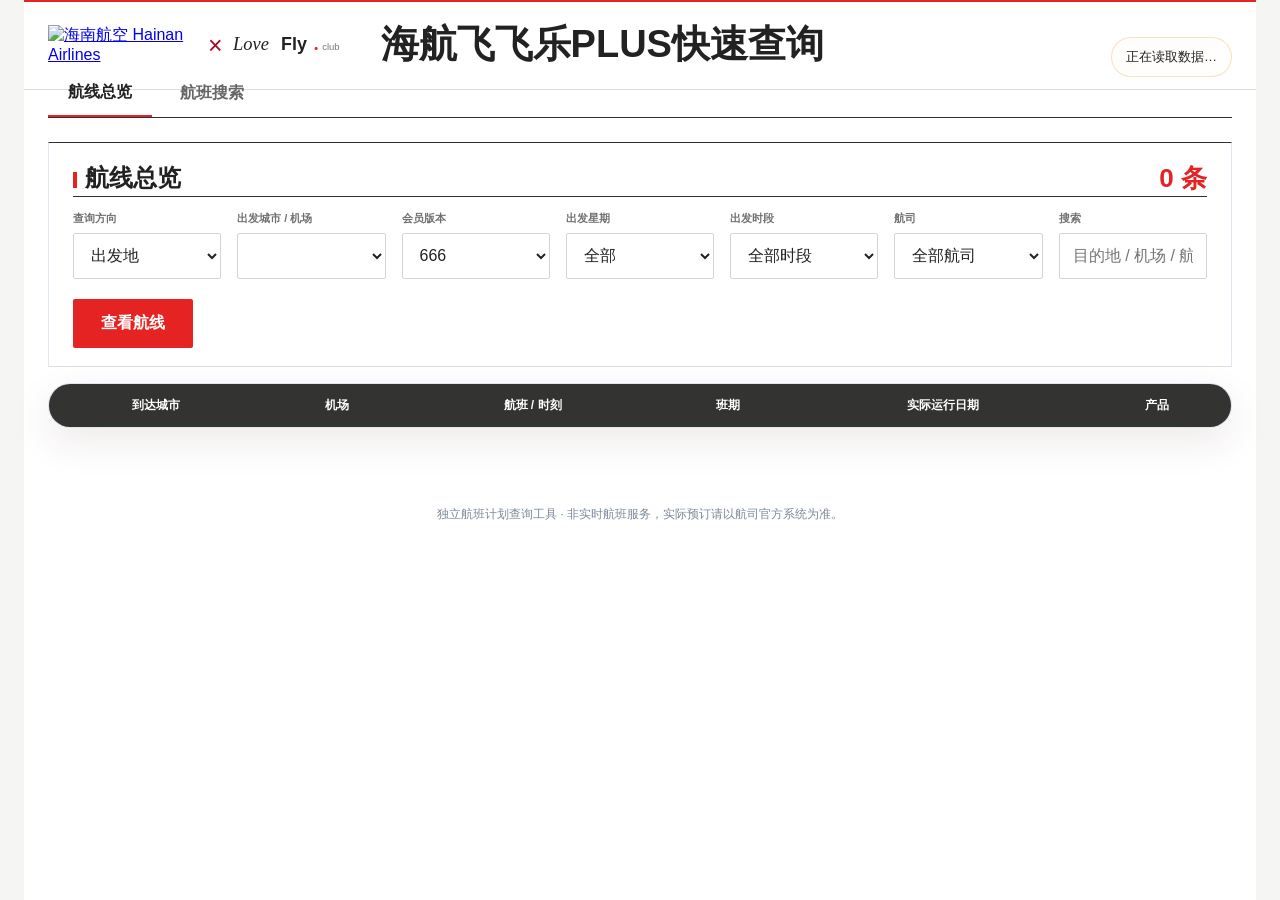
==== public/index.html @ 95ec846c "fix: crop Hainan logo whitespace" ====
<!DOCTYPE html>
<html lang="zh-CN">
<head>
  <meta charset="UTF-8" />
  <meta name="viewport" content="width=device-width, initial-scale=1.0" />
  <meta name="color-scheme" content="light" />
  <title>海航飞飞乐PLUS快速查询</title>
  <link rel="stylesheet" href="/static/style.css?v=20260831-brand-lockup-2" />
  <link rel="stylesheet" href="/lovefly-tools.css?v=20260830-shell-4" />
  <style>@media(max-width:720px){.carrier-heading{display:block}.brand-lockup{width:max-content}.carrier-heading>div+div{margin-top:8px}}</style>
</head>
<body>
  <div class="page-shell">
    <header class="hero">
      <div class="hero-inner">
        <div class="carrier-heading">
          <div class="brand-lockup" aria-label="海南航空 × LoveFly.club"><a href="https://www.hnair.com/" target="_blank" rel="noreferrer" aria-label="海南航空官网"><img class="brand-logo brand-logo--hainan" src="https://www.hnair.com/image_new/logo.png" alt="海南航空 Hainan Airlines" /></a><span class="brand-join" aria-hidden="true">×</span><a href="https://lovefly.club/" target="_blank" rel="noreferrer" aria-label="LoveFly.club 官网"><img class="brand-logo brand-logo--lovefly" src="/lovefly-wordmark.svg" alt="LoveFly.club" /></a></div>
          <div>
          <h1>海航飞飞乐PLUS快速查询</h1>
        </div>
        </div>
        <div class="data-badge" id="dataBadge">正在读取数据…</div>
      </div>
    </header>

    <main class="container">
      <nav class="main-tabs">
        <button class="tab active" data-tab="routesPanel">航线总览</button>
        <button class="tab" data-tab="searchPanel">航班搜索</button>
      </nav>

      <section id="searchPanel" class="panel">
        <div class="search-card">
          <div class="segmented" id="tripMode">
            <button class="active" data-mode="oneway">单程</button>
            <button data-mode="roundtrip">往返</button>
          </div>

          <div class="search-grid route-row">
            <label class="field">
              <span>出发城市 / 机场</span>
              <select id="originSelect"></select>
            </label>
            <button class="swap-btn" id="swapBtn" title="交换出发和到达">⇄</button>
            <label class="field">
              <span>到达城市 / 机场</span>
              <select id="destinationSelect"></select>
            </label>
          </div>

          <div class="search-grid options-row">
            <label class="field">
              <span>出发日期</span>
              <input id="departureDate" type="date" />
            </label>
            <label class="field return-field hidden" id="returnField">
              <span>返程日期</span>
              <input id="returnDate" type="date" />
            </label>
            <label class="field">
              <span>会员版本</span>
              <select id="membershipSelect">
                <option value="666" selected>666</option>
                <option value="all">666/2666</option>
              </select>
            </label>
            <label class="field">
              <span>最大中转次数</span>
              <select id="maxStopsSelect">
                <option value="0">仅直飞</option>
                <option value="1">最多 1 次中转</option>
                <option value="2">最多 2 次中转</option>
              </select>
            </label>
          </div>

          <details class="advanced">
            <summary>高级选项</summary>
            <div class="search-grid advanced-grid">
              <label class="field">
                <span>航司</span>
                <select id="airlineSelect"><option value="">全部航司</option></select>
              </label>
              <label class="field">
                <span>航班号</span>
                <input id="flightNoInput" type="text" placeholder="例如 HU7167" />
              </label>
              <label class="field">
                <span>排序</span>
                <select id="sortSelect">
                  <option value="departure">起飞时间</option>
                  <option value="arrival">到达时间</option>
                  <option value="duration">总行程时间</option>
                  <option value="stops">中转次数</option>
                </select>
              </label>
            </div>
          </details>

          <button class="primary-btn" id="searchBtn">搜索航班</button>
        </div>

        <div class="stats-grid" id="statsGrid"></div>

        <section class="results-section">
          <div class="section-heading">
            <div>
              <h2 id="resultTitle">搜索结果</h2>
              <p id="resultSubtitle">选择城市和日期后开始搜索</p>
            </div>
          </div>
          <div id="results" class="results-list empty-state">暂无搜索结果</div>
          <div id="returnResultsWrap" class="hidden">
            <div class="section-heading return-heading">
              <div>
                <h2 id="returnTitle">返程</h2>
                <p id="returnSubtitle"></p>
              </div>
            </div>
            <div id="returnResults" class="results-list"></div>
          </div>
        </section>
      </section>

      <section id="routesPanel" class="panel active">
        <div class="search-card route-overview-controls">
          <div class="overview-title">
            <div>
              <h2>航线总览</h2>
            </div>
            <div class="route-count" id="routeCount">0 条</div>
          </div>
          <div class="search-grid overview-filter-grid">
            <label class="field">
              <span>查询方向</span>
              <select id="overviewDirection">
                <option value="departure" selected>出发地</option>
                <option value="arrival">到达地</option>
                <option value="roundtrip">往返</option>
              </select>
            </label>
            <label class="field">
              <span id="overviewLocationLabel">出发城市 / 机场</span>
              <select id="overviewOriginSelect"></select>
            </label>
            <label class="field">
              <span>会员版本</span>
              <select id="overviewMembership">
                <option value="666" selected>666</option>
                <option value="2666">2666</option>
              </select>
            </label>
            <label class="field">
              <span>出发星期</span>
              <select id="overviewWeekday">
                <option value="">全部</option>
                <option value="1">周一</option>
                <option value="2">周二</option>
                <option value="3">周三</option>
                <option value="4">周四</option>
                <option value="5">周五</option>
                <option value="6">周六</option>
                <option value="7">周日</option>
              </select>
            </label>
            <label class="field">
              <span>出发时段</span>
              <select id="overviewDeparturePeriod">
                <option value="">全部时段</option>
                <option value="morning">早上出发</option>
                <option value="evening">晚上出发</option>
              </select>
            </label>
            <label class="field">
              <span>航司</span>
              <select id="overviewAirline"><option value="">全部航司</option></select>
            </label>
            <label class="field">
              <span>搜索</span>
              <input id="overviewQuery" placeholder="目的地 / 机场 / 航班号" />
            </label>
          </div>
          <button class="primary-btn secondary" id="overviewBtn">查看航线</button>
        </div>
        <div id="routesTableWrap" class="table-card">
          <table class="routes-table">
            <thead>
              <tr>
                <th id="routeCounterpartHeader">到达城市</th><th>机场</th><th>航班 / 时刻</th><th>班期</th><th>实际运行日期</th><th>产品</th>
              </tr>
            </thead>
            <tbody id="routesTableBody"></tbody>
          </table>
        </div>
      </section>
    </main>

    <footer>
      <p>独立航班计划查询工具 · 非实时航班服务，实际预订请以航司官方系统为准。</p>
    </footer>
  </div>

  <script src="/static/app.js"></script>
</body>
</html>
---- static/style.css ----
:root {
  --bg: #f4f7fb;
  --card: #ffffff;
  --ink: #10233f;
  --muted: #6b7a90;
  --primary: #0e6ac7;
  --primary-dark: #0857a6;
  --accent: #11a9a0;
  --line: #dfe7f0;
  --soft: #eef5fb;
  --warn: #fff7df;
  --shadow: 0 14px 38px rgba(40, 72, 110, .10);
}

* { box-sizing: border-box; }
body { margin:0; font-family:-apple-system,BlinkMacSystemFont,"Segoe UI","PingFang SC","Hiragino Sans GB","Microsoft YaHei",sans-serif; color:var(--ink); background:var(--bg); }
button, input, select { font: inherit; }
button { cursor:pointer; }
.hero { background:linear-gradient(135deg,#073d74,#0c72c8 58%,#12a79c); color:#fff; padding:44px 20px 72px; }
.hero-inner { max-width:1180px; margin:auto; display:flex; justify-content:space-between; gap:24px; align-items:flex-end; }
.eyebrow { font-size:12px; font-weight:800; letter-spacing:.18em; opacity:.75; }
.hero h1 { margin:9px 0 10px; font-size:38px; line-height:1.15; }
.hero p { margin:0; opacity:.86; font-size:15px; }
.data-badge { padding:10px 14px; border:1px solid rgba(255,255,255,.35); background:rgba(255,255,255,.12); border-radius:999px; white-space:nowrap; backdrop-filter:blur(10px); font-size:13px; }
.container { max-width:1180px; margin:-38px auto 50px; padding:0 20px; }
.main-tabs { display:flex; gap:8px; margin-bottom:14px; }
.tab { border:0; background:#e8eef6; color:#53647b; padding:12px 20px; border-radius:13px; font-weight:700; }
.tab.active { background:#fff; color:var(--primary); box-shadow:var(--shadow); }
.panel { display:none; }
.panel.active { display:block; }
.search-card,.table-card { background:var(--card); border:1px solid rgba(214,226,239,.8); box-shadow:var(--shadow); border-radius:22px; padding:24px; }
.segmented { display:inline-flex; background:#edf3f9; padding:4px; border-radius:12px; margin-bottom:20px; }
.segmented button { border:0; background:transparent; color:#63748a; padding:9px 22px; border-radius:9px; font-weight:700; }
.segmented button.active { color:var(--primary); background:#fff; box-shadow:0 2px 10px rgba(34,73,113,.10); }
.search-grid { display:grid; gap:16px; }
.route-row { grid-template-columns:minmax(0,1fr) 44px minmax(0,1fr); align-items:end; }
.options-row { grid-template-columns:repeat(4,minmax(0,1fr)); margin-top:16px; }
.advanced-grid { grid-template-columns:repeat(4,minmax(0,1fr)); margin-top:14px; }
.overview-filter-grid { grid-template-columns:repeat(6,minmax(0,1fr)); margin-top:14px; }
.aggregate-tag { margin-left:6px; vertical-align:middle; }
.field { display:flex; flex-direction:column; gap:7px; }
.field span { font-size:13px; color:#5e7086; font-weight:700; }
.field input,.field select { width:100%; height:46px; border:1px solid var(--line); border-radius:12px; padding:0 13px; background:#fff; color:var(--ink); outline:none; }
.field input:focus,.field select:focus { border-color:#64a7e5; box-shadow:0 0 0 3px rgba(14,106,199,.09); }


.select-hidden { display:none !important; }

.airport-picker { position:relative; width:100%; }

.airport-input {
  width:100%; height:46px; border:1px solid var(--line); border-radius:12px;
  padding:0 40px 0 13px; background:#fff; color:var(--ink); outline:none; cursor:text;
}
.airport-input:focus {
  border-color:#64a7e5; box-shadow:0 0 0 3px rgba(14,106,199,.09);
}
.airport-picker::after {
  content:"⌄"; position:absolute; right:13px; top:12px; color:#7a8ba0;
  pointer-events:none; font-size:15px; transition:transform .18s ease;
}
.airport-picker.open::after { transform:rotate(180deg); }

.airport-dropdown {
  position:absolute; left:0; top:52px; z-index:120;
  width:min(620px, calc(100vw - 32px)); background:#fff;
  border:1px solid #dbe4ed; border-radius:14px;
  box-shadow:0 18px 48px rgba(28,52,82,.20); overflow:hidden;
  contain:layout paint;
}
.airport-picker.align-right .airport-dropdown { left:auto; right:0; }

.airport-modal-head {
  display:none; align-items:center; justify-content:space-between;
  height:54px; padding:0 16px; border-bottom:1px solid #edf1f5; font-size:18px;
}
.airport-close {
  width:30px; height:30px; border:0; border-radius:50%;
  background:#f1f3f5; color:#8793a1; font-size:22px; line-height:1;
}

.airport-search-wrap { position:relative; margin:14px 16px 10px; }
.airport-search {
  width:100%; height:42px; padding:0 38px;
  border:1px solid #dce5ee; border-radius:9px;
  background:#f8fafc; outline:none; color:var(--ink);
}
.airport-search:focus {
  background:#fff; border-color:#4f9be3; box-shadow:0 0 0 3px rgba(14,106,199,.08);
}
.airport-search-icon {
  position:absolute; left:13px; top:10px; color:#8b98a7; font-size:18px; pointer-events:none;
}
.airport-search-clear {
  position:absolute; right:9px; top:8px; width:26px; height:26px;
  border:0; border-radius:50%; background:#e9edf1; color:#7c8897;
}

.airport-tabs {
  display:flex; padding:0 10px; border-bottom:1px solid #e9eef4;
  overflow-x:auto; scrollbar-width:none;
}
.airport-tabs::-webkit-scrollbar { display:none; }
.airport-tab {
  position:relative; flex:1 0 auto; min-width:82px; height:44px;
  padding:0 10px; border:0; background:#fff; color:#677488;
  font-size:13px; font-weight:650; white-space:nowrap;
}
.airport-tab:hover { color:var(--primary); background:#fbfdff; }
.airport-tab.active { color:var(--primary); font-weight:800; }
.airport-tab.active::after {
  content:""; position:absolute; left:12px; right:12px; bottom:-1px;
  height:2px; background:var(--primary); border-radius:2px 2px 0 0;
}

.airport-content { max-height:340px; overflow:auto; padding:16px 18px 18px; contain:layout paint; }
.airport-result-title {
  margin:0 0 8px; color:#6b7788; font-size:12px; font-weight:700;
}
.airport-result-title:empty { display:none; }

.airport-grid {
  display:grid; grid-template-columns:repeat(5,minmax(0,1fr));
  gap:4px 8px; align-items:start;
}
.airport-grid.grouped { grid-template-columns:repeat(5,minmax(0,1fr)); }
.airport-letter-row {
  grid-column:1 / -1; color:#687482; font-size:13px; font-weight:800;
  border-top:1px solid #f0f3f6; padding:12px 4px 5px; margin-top:5px;
}
.airport-letter-row:first-child { border-top:0; padding-top:2px; margin-top:0; }

.airport-city {
  min-width:0; min-height:42px; border:0; border-radius:7px;
  padding:8px 7px; background:#fff; color:#26384d; text-align:center;
  display:flex; align-items:center; justify-content:center; gap:4px; line-height:1.2;
}
.airport-city:hover,.airport-city:focus {
  background:#edf6ff; color:var(--primary); outline:none;
}
.airport-city-name {
  overflow:hidden; text-overflow:ellipsis; white-space:nowrap; font-weight:600;
}
.airport-city-code {
  flex:0 0 auto; color:#8c98a6; font-size:11px; font-weight:700;
}
.airport-city:hover .airport-city-code,.airport-city:focus .airport-city-code { color:#4b8dcc; }
.airport-empty {
  grid-column:1 / -1; padding:54px 12px; text-align:center; color:#8b98a8;
}

.swap-btn { width:44px; height:44px; border-radius:50%; border:1px solid var(--line); background:#fff; color:var(--primary); font-size:20px; }
.advanced { margin-top:16px; border-top:1px dashed var(--line); padding-top:13px; }
.advanced summary { color:var(--primary); font-weight:700; cursor:pointer; }
.primary-btn { margin-top:20px; width:100%; border:0; border-radius:13px; padding:14px 18px; color:#fff; background:linear-gradient(90deg,var(--primary),#168ed2); font-weight:800; box-shadow:0 8px 18px rgba(14,106,199,.20); }
.primary-btn:hover { background:linear-gradient(90deg,var(--primary-dark),#087dbc); }
.primary-btn.secondary { width:auto; padding-left:28px; padding-right:28px; }
.rule-tip { margin-top:12px; background:var(--warn); color:#795f17; padding:10px 12px; border-radius:10px; font-size:12px; line-height:1.7; }
.stats-grid { display:grid; grid-template-columns:repeat(3,1fr); gap:14px; margin:16px 0; }
.stat { background:#fff; border:1px solid var(--line); border-radius:16px; padding:17px; }
.stat strong { display:block; font-size:23px; color:var(--primary); margin-top:5px; }
.stat span { color:var(--muted); font-size:12px; }
.results-section { margin-top:22px; }
.section-heading { display:flex; justify-content:space-between; align-items:end; padding:0 4px 10px; }
.section-heading h2 { margin:0; font-size:20px; }
.section-heading p { margin:6px 0 0; color:var(--muted); font-size:13px; }
.return-heading { margin-top:26px; }
.results-list { display:grid; gap:14px; }
.empty-state { min-height:120px; border:1px dashed #cbd8e5; border-radius:16px; color:#8190a4; display:flex; justify-content:center; align-items:center; background:rgba(255,255,255,.65); }
.flight-card { background:#fff; border:1px solid var(--line); border-radius:18px; padding:19px; box-shadow:0 8px 24px rgba(41,70,104,.06); }
.flight-card-head { display:flex; justify-content:space-between; gap:12px; align-items:center; padding-bottom:13px; border-bottom:1px solid #edf1f5; }
.tags { display:flex; flex-wrap:wrap; gap:7px; }
.tag { background:var(--soft); color:#38658f; border-radius:999px; padding:5px 9px; font-size:11px; font-weight:700; }
.tag.product { background:#e8f8f4; color:#08776f; }
.tag.stop { background:#fff2e7; color:#9a5618; }
.flight-summary { font-size:12px; color:var(--muted); }
.segment { display:grid; grid-template-columns:115px 1fr 115px; gap:16px; align-items:center; padding:17px 0; }
.time-block strong { display:block; font-size:26px; letter-spacing:-.03em; }
.time-block span { display:block; font-size:12px; color:var(--muted); margin-top:3px; }
.time-block.right { text-align:right; }
.timeline { position:relative; display:flex; align-items:center; gap:9px; color:#7a8ba0; font-size:12px; }
.timeline::before,.timeline::after { content:""; height:1px; background:#cfd9e4; flex:1; }
.timeline .plane { font-size:17px; color:var(--primary); }
.segment-meta { grid-column:1/-1; display:flex; gap:12px; flex-wrap:wrap; color:#66788e; font-size:11px; margin-top:-8px; }
.connection { text-align:center; margin:-3px 0; color:#8a6617; background:#fff8e5; border-radius:9px; padding:7px 10px; font-size:11px; }
.hidden { display:none !important; }
.overview-title { display:flex; justify-content:space-between; gap:16px; align-items:center; }
.overview-title h2 { margin:0; }
.overview-title p { margin:6px 0 0; color:var(--muted); font-size:13px; }
.route-count { font-size:26px; font-weight:800; color:var(--primary); }
.table-card { margin-top:16px; padding:0; overflow:auto; }
.routes-table { width:100%; border-collapse:collapse; min-width:860px; }
.routes-table th { background:#eef5fb; color:#45627f; font-size:12px; text-align:left; padding:13px 14px; position:sticky; top:0; }
.routes-table td { border-top:1px solid #edf1f5; padding:13px 14px; font-size:13px; vertical-align:top; }
.routes-table tr:hover td { background:#fafcff; }
.routes-table .dest strong { display:block; }
.routes-table .sub { color:var(--muted); font-size:11px; margin-top:3px; }
.routes-table .mono { font-variant-numeric:tabular-nums; }
footer { text-align:center; color:#7b8999; font-size:12px; padding:16px 20px 34px; }

@media (max-width: 820px) {
  .hero { padding:32px 16px 58px; }
  .hero-inner { display:block; }
  .hero h1 { font-size:30px; }
  .data-badge { display:inline-block; margin-top:18px; }
  .container { padding:0 12px; margin-top:-28px; }
  .search-card { padding:18px; border-radius:18px; }
  .route-row { grid-template-columns:1fr 38px 1fr; gap:8px; }
  .swap-btn { width:38px; height:38px; }
  .options-row,.advanced-grid,.overview-filter-grid { grid-template-columns:1fr 1fr; }
  .stats-grid { grid-template-columns:1fr; }
  .segment { grid-template-columns:90px 1fr 90px; gap:8px; }
  .time-block strong { font-size:21px; }
  .flight-card-head { align-items:flex-start; flex-direction:column; }
}

@media (max-width: 520px) {
  .options-row,.advanced-grid,.overview-filter-grid { grid-template-columns:1fr; }
  .route-row { grid-template-columns:1fr; }
  .swap-btn { justify-self:center; transform:rotate(90deg); }
  .segment { grid-template-columns:78px 1fr 78px; }
  .timeline { font-size:10px; }
}




/* 海航式城市选择器：桌面弹层，移动端底部大面板 */
@media (max-width: 720px) {
  .airport-dropdown {
    position:fixed; left:10px !important; right:10px !important; top:auto; bottom:10px;
    width:auto; max-height:88vh; border-radius:18px;
    box-shadow:0 22px 70px rgba(18,37,58,.28);
  }
  .airport-modal-head { display:flex; }
  .airport-search-wrap { margin:12px 14px 8px; }
  .airport-tabs { padding:0 4px; }
  .airport-tab { min-width:74px; height:42px; padding:0 8px; font-size:12px; }
  .airport-content { max-height:58vh; padding:14px 12px 18px; }
  .airport-grid,.airport-grid.grouped {
    grid-template-columns:repeat(3,minmax(0,1fr)); gap:5px;
  }
  .airport-city { min-height:44px; padding:8px 5px; }
}
@media (max-width: 390px) {
  .airport-tab { min-width:68px; font-size:11px; }
  .airport-city { font-size:13px; }
  .airport-city-code { font-size:10px; }
}


/* 航线总览：实际运行日期 */
.schedule-warning {
  color:#a16712 !important;
  font-weight:650;
}
.date-detail-btn {
  margin-top:7px;
  padding:5px 10px;
  border:1px solid #bcd9f3;
  border-radius:7px;
  background:#f1f8ff;
  color:var(--primary);
  font-size:11px;
  font-weight:750;
}
.date-detail-btn:hover { background:#e2f1ff; }

.route-date-row td {
  padding:0 !important;
  background:#f8fbfe !important;
}
.route-date-panel {
  padding:18px 20px 22px;
  border-top:1px solid #dce7f1;
}
.route-date-summary {
  display:flex;
  align-items:center;
  flex-wrap:wrap;
  gap:14px 22px;
  margin-bottom:16px;
  font-size:12px;
  color:#5e6f82;
}
.route-date-summary > div {
  display:flex;
  align-items:center;
  gap:7px;
}
.route-date-summary .calendar-note {
  flex:1 1 360px;
  font-size:11px;
  line-height:1.6;
  color:#7a8999;
}
.legend-dot {
  width:10px; height:10px; border-radius:3px; display:inline-block;
}
.legend-dot.operating { background:#15966f; }
.legend-dot.b-candidate { background:#15966f; }
.legend-dot.running-only { background:#e9a23b; }
.legend-dot.inactive { background:#e4e9ee; border:1px solid #ced6de; }

.route-calendars {
  display:grid;
  grid-template-columns:repeat(2,minmax(260px,1fr));
  gap:16px;
}
.route-calendar-month {
  padding:14px;
  background:#fff;
  border:1px solid #e0e8f0;
  border-radius:13px;
}
.calendar-month-title {
  margin-bottom:10px;
  color:#213a55;
  font-weight:800;
  font-size:14px;
}
.calendar-weekdays,
.calendar-days {
  display:grid;
  grid-template-columns:repeat(7,1fr);
  gap:5px;
}
.calendar-weekdays {
  margin-bottom:5px;
  color:#8a97a5;
  font-size:10px;
  text-align:center;
  font-weight:700;
}
.calendar-day {
  aspect-ratio:1 / 1;
  min-height:30px;
  display:flex;
  align-items:center;
  justify-content:center;
  border-radius:8px;
  font-size:11px;
  font-variant-numeric:tabular-nums;
}
.calendar-day.operating,
.calendar-day.b-candidate {
  background:#daf4e9;
  color:#087452;
  border:1px solid #a9dfca;
  font-weight:800;
}
.calendar-day.running-only {
  background:#fff1dc;
  color:#a45b00;
  border:1px solid #f0c783;
  font-weight:800;
}
.calendar-day.inactive {
  background:#f0f2f4;
  color:#a1aab4;
  border:1px solid #e1e5e9;
}
.calendar-day.outside,
.calendar-day.blank {
  background:transparent;
  color:#d2d7dd;
  border:0;
}
.inactive-date-list {
  margin-top:14px;
  border-top:1px dashed #d8e1ea;
  padding-top:12px;
}
.inactive-date-list summary {
  cursor:pointer;
  color:#58718b;
  font-size:12px;
  font-weight:700;
}
.date-list-content {
  margin-top:10px;
  display:grid;
  gap:7px;
  color:#65768a;
  font-size:12px;
}
.date-list-line {
  display:flex;
  gap:12px;
  line-height:1.7;
}
.date-list-line strong {
  min-width:32px;
  color:#344d67;
}

@media (max-width: 760px) {
  .route-calendars { grid-template-columns:1fr; }
  .route-date-panel { padding:14px 12px 18px; }
}

.legend-dot.outside-window {
  background:#fff;
  border:1px dashed #d4dce4;
}
.calendar-day.outside-window {
  background:#fbfcfd;
  color:#c8cfd7;
  border:1px dashed #e3e8ed;
}

/* 航线总览的目的地与记录数保持在同一行。 */
.dest-title-line {
  display:flex;
  align-items:center;
  gap:8px;
  min-height:24px;
  white-space:nowrap;
}
.routes-table .dest .dest-title-line strong { display:inline; }
.route-flight-count {
  display:inline-flex;
  align-items:center;
  justify-content:center;
  min-width:44px;
  height:22px;
  padding:0 8px;
  border-radius:999px;
  background:#eef5fb;
  color:#38658f;
  font-size:11px;
  font-weight:800;
  line-height:1;
}

.simple-route-legend {
  gap:18px;
  margin-bottom:14px;
  font-size:13px;
}
.legend-dot.route-on { background:#15966f; }
.legend-dot.route-off { background:#e4e9ee; border:1px solid #ced6de; }
.calendar-day.route-on {
  background:#daf4e9;
  color:#087452;
  border:1px solid #a9dfca;
  font-weight:800;
}
.calendar-day.route-off {
  background:#f0f2f4;
  color:#9ca6b1;
  border:1px solid #e1e5e9;
}

/* mobile compact overview v1 */
@media (max-width: 520px) {
  .hero {
    padding: 22px 14px 44px;
  }
  .hero h1 {
    margin: 7px 0 6px;
    font-size: 27px;
    line-height: 1.12;
  }
  .eyebrow {
    font-size: 10px;
    letter-spacing: .16em;
  }
  .data-badge {
    margin-top: 11px;
    padding: 7px 11px;
    font-size: 11px;
  }
  .container {
    padding: 0 10px;
    margin-top: -27px;
  }
  .main-tabs {
    gap: 6px;
    margin-bottom: 10px;
  }
  .tab {
    padding: 10px 16px;
    border-radius: 11px;
    font-size: 14px;
  }

  .route-overview-controls {
    padding: 14px 14px 15px;
    border-radius: 16px;
  }
  .overview-title {
    gap: 10px;
  }
  .overview-title h2 {
    font-size: 21px;
  }
  .route-count {
    font-size: 23px;
    white-space: nowrap;
  }

  .overview-filter-grid {
    grid-template-columns: repeat(2, minmax(0, 1fr));
    gap: 9px 8px;
    margin-top: 10px;
  }
  .overview-filter-grid .field {
    min-width: 0;
    gap: 4px;
  }
  .overview-filter-grid .field > span {
    font-size: 11px;
    line-height: 1.2;
  }
  .overview-filter-grid .field input,
  .overview-filter-grid .field select,
  .route-overview-controls .airport-input {
    height: 40px;
    min-width: 0;
    padding-left: 10px;
    padding-right: 10px;
    border-radius: 10px;
    font-size: 14px;
  }
  .route-overview-controls .airport-input {
    padding-right: 30px;
  }
  .route-overview-controls .airport-picker::after {
    right: 10px;
    top: 9px;
  }
  .route-overview-controls .primary-btn.secondary {
    margin-top: 12px;
    min-height: 40px;
    padding: 10px 18px;
    border-radius: 11px;
    font-size: 14px;
  }

  .table-card {
    margin-top: 12px;
  }
}

/* HNA burgundy & gold visual refresh + compact mobile forms v2 */
:root {
  --bg: #f5f1ed;
  --card: #fffdfb;
  --ink: #2d1d22;
  --muted: #796b6f;
  --primary: #a20b2a;
  --primary-dark: #7f081f;
  --accent: #c69a4b;
  --line: #eaded9;
  --soft: #f7ece9;
  --shadow: 0 14px 38px rgba(87, 35, 40, .10);
}
body { background:linear-gradient(180deg,#f3eee9 0,#f7f4f1 55%,#f3eee9 100%); }
.hero {
  background:linear-gradient(135deg,#570816 0%,#8d1026 64%,#b0792f 100%);
  box-shadow:inset 0 -1px 0 rgba(255,220,157,.24);
}
.eyebrow { color:#f4d6a1; opacity:.95; }
.data-badge {
  border-color:rgba(239,204,142,.55);
  background:rgba(255,245,225,.10);
}
.tab.active { color:var(--primary); }
.primary-btn {
  background:linear-gradient(90deg,#941027,#bd1836);
  box-shadow:0 8px 18px rgba(151,16,42,.20);
}
.primary-btn:hover { background:linear-gradient(90deg,#79091f,#a90f2d); }
.field input:focus,.field select:focus,.airport-input:focus,.airport-search:focus {
  border-color:#ba6f7e;
  box-shadow:0 0 0 3px rgba(162,11,42,.08);
}
.tag.product { background:#f7ece1; color:#8b5b16; }

@media (max-width: 520px) {
  .hero { padding:20px 14px 42px; }
  .hero h1 { margin:6px 0 5px; font-size:25px; line-height:1.12; letter-spacing:-.02em; }
  .eyebrow { font-size:9px; letter-spacing:.16em; }
  .data-badge { margin-top:10px; padding:6px 10px; font-size:10px; }
  .container { padding:0 9px; margin-top:-26px; }
  .main-tabs { gap:5px; margin-bottom:9px; }
  .tab { padding:9px 14px; border-radius:10px; font-size:13px; }

  /* 航班搜索也使用紧凑布局，避免只优化航线总览。 */
  #searchPanel .search-card {
    padding:13px;
    border-radius:16px;
  }
  #searchPanel .segmented {
    margin-bottom:11px;
    padding:3px;
    border-radius:10px;
  }
  #searchPanel .segmented button {
    padding:7px 17px;
    border-radius:8px;
    font-size:13px;
  }
  #searchPanel .search-grid { gap:8px; }
  #searchPanel .route-row {
    position:relative;
    grid-template-columns:repeat(2,minmax(0,1fr));
    gap:8px;
    align-items:end;
  }
  #searchPanel .route-row > .field:first-child { grid-column:1; }
  #searchPanel .route-row > .field:last-child { grid-column:2; }
  #searchPanel .route-row .swap-btn {
    position:absolute;
    left:50%;
    top:31px;
    transform:translateX(-50%);
    width:30px;
    height:30px;
    z-index:4;
    background:#fffaf4;
    border-color:#dfc5b3;
    color:var(--primary);
    font-size:15px;
    box-shadow:0 3px 10px rgba(83,30,35,.08);
  }
  #searchPanel .field { min-width:0; gap:4px; }
  #searchPanel .field > span { font-size:11px; line-height:1.2; }
  #searchPanel .field input,
  #searchPanel .field select,
  #searchPanel .airport-input {
    height:40px;
    min-width:0;
    padding-left:9px;
    padding-right:9px;
    border-radius:10px;
    font-size:13px;
  }
  #searchPanel .airport-input { padding-right:28px; text-overflow:ellipsis; }
  #searchPanel .airport-picker::after { right:9px; top:9px; }
  #searchPanel .options-row,
  #searchPanel .advanced-grid {
    grid-template-columns:repeat(2,minmax(0,1fr)) !important;
    gap:8px;
    margin-top:9px;
  }
  #searchPanel .advanced {
    margin-top:10px;
    padding-top:9px;
  }
  #searchPanel .advanced summary { font-size:12px; }
  #searchPanel .primary-btn {
    margin-top:11px;
    min-height:41px;
    padding:10px 14px;
    border-radius:11px;
    font-size:14px;
  }
  #searchPanel .stats-grid {
    grid-template-columns:repeat(3,minmax(0,1fr));
    gap:6px;
    margin:9px 0;
  }
  #searchPanel .stat { padding:9px 7px; border-radius:11px; text-align:center; }
  #searchPanel .stat strong { margin-top:2px; font-size:17px; }
  #searchPanel .stat span { font-size:9px; }
  #searchPanel .results-section { margin-top:11px; }

  /* 航线总览继续保持两列紧凑筛选。 */
  .route-overview-controls { padding:13px; border-radius:16px; }
  .overview-title h2 { font-size:20px; }
  .route-count { font-size:22px; }
  .overview-filter-grid {
    grid-template-columns:repeat(2,minmax(0,1fr)) !important;
    gap:8px;
    margin-top:9px;
  }
  .overview-filter-grid .field { min-width:0; gap:4px; }
  .overview-filter-grid .field > span { font-size:11px; line-height:1.2; }
  .overview-filter-grid .field input,
  .overview-filter-grid .field select,
  .route-overview-controls .airport-input {
    height:40px;
    min-width:0;
    padding-left:9px;
    padding-right:9px;
    border-radius:10px;
    font-size:13px;
  }
  .route-overview-controls .airport-input { padding-right:28px; }
  .route-overview-controls .airport-picker::after { right:9px; top:9px; }
  .route-overview-controls .primary-btn.secondary {
    margin-top:11px;
    min-height:40px;
    padding:9px 17px;
    border-radius:10px;
    font-size:13px;
  }
  .table-card { margin-top:10px; }
}

/* route overview table centered presentation */
.routes-table th,
.routes-table td {
  text-align: center;
}
.routes-table .dest .dest-title-line {
  justify-content: center;
}
.routes-table .dest .sub,
.routes-table .sub {
  text-align: center;
}
.routes-table td .date-detail-btn {
  display: block;
  margin-left: auto;
  margin-right: auto;
}
.routes-table td .tag {
  display: inline-flex;
  align-items: center;
  justify-content: center;
}

/* route rows: vertically centered + compact date disclosure */
.routes-table .route-main-row > td {
  vertical-align: middle;
}
.routes-table .route-main-row .dest,
.routes-table .route-main-row .dest-title-line {
  align-items: center;
}
.date-toggle-btn {
  display: block;
  width: 22px;
  height: 18px;
  margin: 4px auto 0;
  padding: 0;
  border: 0;
  border-radius: 4px;
  background: transparent;
  color: var(--primary);
  font-size: 11px;
  font-weight: 800;
  line-height: 18px;
  text-align: center;
  cursor: pointer;
}
.date-toggle-btn:hover,
.date-toggle-btn:focus-visible {
  background: rgba(162, 11, 42, .08);
  outline: none;
}

/* inline route date triangle */
.route-days-line {
  display:flex;
  align-items:center;
  justify-content:center;
  gap:4px;
  line-height:1.2;
}
.route-days-line .date-toggle-btn {
  width:18px;
  height:18px;
  margin:0;
  padding:0;
  display:inline-flex;
  align-items:center;
  justify-content:center;
  border:0;
  background:transparent;
  color:var(--primary);
  font-size:10px;
  line-height:1;
  vertical-align:middle;
}
.route-days-line .date-toggle-btn:hover {
  background:var(--soft);
  border-radius:4px;
}

/* compact mobile route calendar sheet v1 */
.mobile-route-calendar-overlay {
  position:fixed;
  inset:0;
  z-index:1000;
  display:flex;
  align-items:flex-end;
  justify-content:center;
  background:rgba(31,22,26,.36);
  opacity:0;
  transition:opacity .18s ease;
  overscroll-behavior:contain;
}
.mobile-route-calendar-overlay[hidden] { display:none !important; }
.mobile-route-calendar-overlay.open { opacity:1; }
.mobile-route-calendar-sheet {
  width:100%;
  max-width:640px;
  max-height:min(78vh,680px);
  display:flex;
  flex-direction:column;
  overflow:hidden;
  background:#fffdfb;
  border-radius:18px 18px 0 0;
  box-shadow:0 -14px 42px rgba(62,21,29,.18);
  transform:translateY(100%);
  transition:transform .18s ease;
}
.mobile-route-calendar-overlay.open .mobile-route-calendar-sheet { transform:translateY(0); }
.mobile-route-calendar-head {
  flex:0 0 auto;
  min-height:54px;
  display:flex;
  align-items:center;
  justify-content:space-between;
  gap:12px;
  padding:10px 14px 9px 16px;
  border-bottom:1px solid #eee4df;
  background:#fffdfb;
}
.mobile-route-calendar-head > div {
  min-width:0;
  display:flex;
  align-items:baseline;
  gap:8px;
  overflow:hidden;
}
.mobile-route-calendar-head strong {
  flex:0 0 auto;
  font-size:15px;
  color:var(--ink);
}
.mobile-route-calendar-subtitle {
  min-width:0;
  overflow:hidden;
  text-overflow:ellipsis;
  white-space:nowrap;
  font-size:11px;
  color:var(--muted);
}
.mobile-route-calendar-close {
  flex:0 0 auto;
  width:32px;
  height:32px;
  padding:0;
  border:0;
  border-radius:50%;
  background:#f4ece8;
  color:#725c61;
  font-size:22px;
  line-height:1;
}
.mobile-route-calendar-scroll {
  flex:1 1 auto;
  overflow:auto;
  -webkit-overflow-scrolling:touch;
  overscroll-behavior:contain;
  background:#fff;
}
body.mobile-calendar-open { overflow:hidden; }

@media (max-width:640px) {
  /* 手机上展开详情使用独立底部月历，表格里的详情行始终不展开。 */
  .routes-table .route-date-row { display:none !important; }

  .mobile-route-calendar-scroll .route-date-panel {
    padding:0;
    background:#fff;
  }
  .mobile-route-calendar-scroll .simple-route-legend {
    display:none;
  }
  .mobile-route-calendar-scroll .route-calendars {
    display:block;
  }
  .mobile-route-calendar-scroll .route-calendar-month {
    padding:12px 12px 14px;
    border:0;
    border-radius:0;
    background:#fff;
  }
  .mobile-route-calendar-scroll .route-calendar-month + .route-calendar-month {
    border-top:7px solid #f5f1ed;
  }
  .mobile-route-calendar-scroll .calendar-month-title {
    margin:1px 0 8px;
    text-align:center;
    color:#35272b;
    font-size:14px;
    font-weight:800;
  }
  .mobile-route-calendar-scroll .calendar-weekdays,
  .mobile-route-calendar-scroll .calendar-days {
    grid-template-columns:repeat(7,minmax(0,1fr));
    gap:0;
  }
  .mobile-route-calendar-scroll .calendar-weekdays {
    margin:0 0 2px;
    color:#91858a;
    font-size:10px;
    font-weight:650;
  }
  .mobile-route-calendar-scroll .calendar-weekdays span {
    height:24px;
    display:flex;
    align-items:center;
    justify-content:center;
  }
  .mobile-route-calendar-scroll .calendar-day {
    position:relative;
    aspect-ratio:auto;
    min-height:31px;
    height:31px;
    padding:0;
    border:0 !important;
    border-radius:0;
    background:transparent !important;
    font-size:12px;
    line-height:31px;
  }
  .mobile-route-calendar-scroll .calendar-day.route-on {
    color:var(--primary);
    font-weight:800;
  }
  .mobile-route-calendar-scroll .calendar-day.route-on::after {
    content:"";
    position:absolute;
    left:50%;
    bottom:2px;
    width:4px;
    height:4px;
    margin-left:-2px;
    border-radius:50%;
    background:var(--primary);
  }
  .mobile-route-calendar-scroll .calendar-day.route-off {
    color:#a8a0a3;
    font-weight:500;
  }
  .mobile-route-calendar-scroll .calendar-day.outside,
  .mobile-route-calendar-scroll .calendar-day.blank {
    color:#ded9db;
    font-weight:400;
  }
}

/* Bind each flight number to its own time row; dashed separators make each pair scanable. */
.flight-time-cell {
  min-width: 220px;
}
.flight-time-pairs {
  display: inline-flex;
  flex-direction: column;
  min-width: 205px;
  max-width: 100%;
  vertical-align: middle;
}
.flight-time-pair {
  display: grid;
  grid-template-columns: 72px minmax(118px, 1fr);
  align-items: center;
  gap: 9px;
  min-height: 28px;
  padding: 4px 5px;
  white-space: nowrap;
}
.flight-time-pair + .flight-time-pair {
  border-top: 1px dashed #dccfc9;
}
.flight-pair-no {
  color: var(--ink);
  text-align: right;
  font-size: 12px;
  letter-spacing: .01em;
}
.flight-pair-time {
  padding-left: 9px;
  border-left: 1px solid #eaded9;
  color: var(--ink);
  text-align: left;
  font-variant-numeric: tabular-nums;
  font-size: 12px;
}
@media (max-width: 640px) {
  .flight-time-cell { min-width: 195px; }
  .flight-time-pairs { min-width: 182px; }
  .flight-time-pair {
    grid-template-columns: 62px minmax(108px, 1fr);
    gap: 6px;
    min-height: 25px;
    padding: 3px 2px;
  }
  .flight-pair-no,
  .flight-pair-time { font-size: 11px; }
  .flight-pair-time { padding-left: 7px; }
}

/* mobile information-density optimization v3 */
@media (max-width: 520px) {
  /* Search form: keep all fields, reduce chrome and vertical dead space. */
  #searchPanel .search-card {
    padding: 10px 11px 11px;
    border-radius: 14px;
  }
  #searchPanel .segmented {
    margin-bottom: 7px;
    padding: 2px;
    border-radius: 9px;
  }
  #searchPanel .segmented button {
    min-height: 30px;
    padding: 5px 14px;
    border-radius: 7px;
    font-size: 12px;
  }
  #searchPanel .search-grid { gap: 6px; }
  #searchPanel .route-row {
    gap: 6px;
  }
  #searchPanel .field { gap: 3px; }
  #searchPanel .field > span {
    font-size: 10px;
    line-height: 1.15;
  }
  #searchPanel .field input,
  #searchPanel .field select,
  #searchPanel .airport-input {
    height: 36px;
    padding-left: 8px;
    padding-right: 8px;
    border-radius: 9px;
    font-size: 12px;
  }
  #searchPanel .airport-input { padding-right: 25px; }
  #searchPanel .airport-picker::after {
    right: 8px;
    top: 7px;
    font-size: 13px;
  }
  #searchPanel .route-row .swap-btn {
    top: 25px;
    width: 26px;
    height: 26px;
    font-size: 13px;
    border-width: 1px;
  }
  #searchPanel .options-row,
  #searchPanel .advanced-grid {
    gap: 6px;
    margin-top: 6px;
  }
  #searchPanel .advanced {
    margin-top: 7px;
    padding-top: 6px;
  }
  #searchPanel .advanced summary {
    font-size: 11px;
    line-height: 1.2;
  }
  #searchPanel .primary-btn {
    margin-top: 8px;
    min-height: 38px;
    padding: 8px 12px;
    border-radius: 10px;
    font-size: 13px;
  }

  /* KPI strip: shallower cards, same information. */
  #searchPanel .stats-grid {
    gap: 5px;
    margin: 7px 0;
  }
  #searchPanel .stat {
    min-height: 48px;
    padding: 6px 4px 5px;
    border-radius: 10px;
  }
  #searchPanel .stat strong {
    margin-top: 1px;
    font-size: 16px;
    line-height: 1.05;
  }
  #searchPanel .stat span {
    font-size: 8px;
    line-height: 1.05;
  }

  /* Result heading: remove oversized gaps between query summary and cards. */
  #searchPanel .results-section {
    margin-top: 8px;
  }
  #searchPanel .section-heading {
    padding: 0 3px 5px;
  }
  #searchPanel .section-heading h2 {
    font-size: 18px;
    line-height: 1.2;
  }
  #searchPanel .section-heading p {
    margin-top: 3px;
    font-size: 10px;
    line-height: 1.25;
  }
  #searchPanel .return-heading {
    margin-top: 13px;
  }
  #searchPanel .results-list {
    gap: 8px;
  }

  /* Flight cards: horizontal header + tighter time axis, without dropping data. */
  #searchPanel .flight-card {
    padding: 11px 12px 10px;
    border-radius: 14px;
    box-shadow: 0 5px 15px rgba(73, 31, 38, .05);
  }
  #searchPanel .flight-card-head {
    flex-direction: row;
    align-items: center;
    justify-content: space-between;
    gap: 7px;
    padding-bottom: 7px;
  }
  #searchPanel .flight-card-head > div:first-child {
    min-width: 0;
  }
  #searchPanel .flight-card-head > div:first-child > strong {
    display: block;
    overflow: hidden;
    text-overflow: ellipsis;
    white-space: nowrap;
    font-size: 14px;
    line-height: 1.2;
  }
  #searchPanel .flight-summary {
    margin-top: 1px;
    font-size: 9px;
    line-height: 1.2;
  }
  #searchPanel .tags {
    flex: 0 0 auto;
    flex-wrap: nowrap;
    gap: 4px;
  }
  #searchPanel .tag {
    padding: 3px 6px;
    font-size: 9px;
    line-height: 1.1;
  }
  #searchPanel .segment {
    grid-template-columns: 72px minmax(0, 1fr) 72px;
    gap: 6px;
    padding: 10px 0 7px;
  }
  #searchPanel .time-block strong {
    font-size: 20px;
    line-height: 1.05;
  }
  #searchPanel .time-block span {
    margin-top: 2px;
    font-size: 9px;
    line-height: 1.2;
  }
  #searchPanel .timeline {
    gap: 5px;
    font-size: 9px;
    white-space: nowrap;
  }
  #searchPanel .timeline .plane {
    font-size: 14px;
  }
  #searchPanel .segment-meta {
    gap: 3px 7px;
    margin-top: -2px;
    font-size: 9px;
    line-height: 1.25;
  }
  #searchPanel .connection {
    margin: -1px 0;
    padding: 5px 8px;
    border-radius: 7px;
    font-size: 9px;
  }
}

/* mobile visual hierarchy & round-trip clarity v4 */
@media (max-width: 520px) {
  body {
    color:#493a3e;
    background:linear-gradient(180deg,#f7f2ee 0,#faf7f4 54%,#f4efeb 100%);
  }

  #searchPanel .search-card {
    background:#fffdfb;
    border-color:#eadfda;
    box-shadow:0 7px 20px rgba(92,44,51,.07);
    padding:11px 12px 12px;
  }
  #searchPanel .field > span {
    color:#7f6e73;
    font-weight:650;
  }
  #searchPanel .field input,
  #searchPanel .field select,
  #searchPanel .airport-input {
    height:38px;
    color:#493a3e;
    background:#fff;
    border-color:#eaded8;
    font-size:12.5px;
  }
  #searchPanel .route-row .swap-btn {
    top:27px;
    background:#fffaf6;
    border-color:#e5cfc7;
    color:#a20b2a;
  }
  #searchPanel .advanced {
    border-color:#ead9d5;
  }
  #searchPanel .advanced summary {
    color:#a20b2a;
    font-weight:750;
  }
  #searchPanel .primary-btn {
    background:linear-gradient(90deg,#a20b2a,#c52042);
    box-shadow:0 7px 15px rgba(162,11,42,.17);
  }

  #searchPanel .stats-grid {
    margin:8px 0 9px;
  }
  #searchPanel .stat {
    min-height:50px;
    background:#fffdfb;
    border-color:#eadfda;
    box-shadow:0 3px 10px rgba(90,48,52,.035);
  }
  #searchPanel .stat span {
    color:#9a8a8e;
    font-size:8.5px;
  }
  #searchPanel .stat strong {
    color:#a20b2a;
    font-size:16px;
    font-weight:800;
  }

  #searchPanel .section-heading {
    padding:1px 4px 6px;
  }
  #searchPanel .section-heading h2 {
    color:#4a383d;
    font-size:18px;
    font-weight:800;
    letter-spacing:-.015em;
  }
  #searchPanel .section-heading p {
    color:#97878b;
    font-size:10px;
  }
  #searchPanel .return-heading {
    margin-top:14px;
    padding-top:2px;
  }

  #searchPanel .results-list {
    gap:9px;
  }
  #searchPanel .flight-card {
    padding:12px 13px 11px;
    border-color:#eadfda;
    background:#fffdfb;
    box-shadow:0 5px 16px rgba(76,39,45,.045);
  }
  #searchPanel .flight-card-head {
    gap:8px;
    padding-bottom:8px;
    border-bottom-color:#f0e8e4;
  }
  #searchPanel .flight-card-head > div:first-child > strong {
    color:#49373c;
    font-size:14px;
    font-weight:780;
  }
  #searchPanel .flight-summary {
    color:#9a8b8e;
    font-size:9px;
  }
  #searchPanel .tag {
    background:#f2f4f6;
    color:#6f7b86;
    padding:3px 6px;
    font-size:9px;
    font-weight:700;
  }
  #searchPanel .tag.product {
    background:#f8ecdf;
    color:#956118;
  }
  #searchPanel .tag.stop {
    background:#f8efea;
    color:#a05d44;
  }

  #searchPanel .segment {
    grid-template-columns:74px minmax(0,1fr) 74px;
    gap:7px;
    padding:11px 0 8px;
  }
  #searchPanel .time-block strong {
    color:#821127;
    font-size:20px;
    font-weight:780;
  }
  #searchPanel .time-block span {
    color:#8e8285;
    font-size:9px;
    line-height:1.28;
  }
  #searchPanel .timeline {
    color:#8290a0;
    font-size:9px;
  }
  #searchPanel .timeline::before,
  #searchPanel .timeline::after {
    background:#d9e0e7;
  }
  #searchPanel .timeline .plane {
    color:#b21735;
  }
  #searchPanel .segment-meta {
    color:#8190a0;
    font-size:9px;
    line-height:1.3;
    gap:4px 8px;
  }
  #searchPanel .connection {
    color:#91651f;
    background:#fbf3e7;
  }
}

/* overview direction / roundtrip presentation */
.overview-filter-grid { grid-template-columns:repeat(7,minmax(0,1fr)); }
.roundtrip-flight-times { display:flex; flex-direction:column; gap:5px; }
.roundtrip-direction-line {
  display:grid; grid-template-columns:24px minmax(0,1fr); align-items:center; gap:5px;
}
.route-dir-badge {
  display:inline-flex; align-items:center; justify-content:center;
  width:22px; height:22px; border-radius:6px;
  background:#f7ece9; color:var(--primary); font-size:10px; font-weight:800;
}
.roundtrip-direction-line + .roundtrip-direction-line { border-top:1px dashed #dccfc9; padding-top:5px; }
.roundtrip-direction-line .flight-time-pair + .flight-time-pair { border-top:1px dashed #eaded9; }
.roundtrip-schedule { display:flex; flex-direction:column; gap:4px; line-height:1.3; }
.roundtrip-schedule b { color:var(--primary); margin-right:3px; }
.roundtrip-calendar-wrap { display:grid; gap:14px; }
.roundtrip-calendar-side > h4 {
  margin:0; padding:8px 12px; border-bottom:1px solid #eaded9;
  color:var(--primary); background:#fffaf7; font-size:13px;
}
.roundtrip-calendar-side .route-date-panel { border-top:0; }
@media (max-width: 520px) {
  .overview-filter-grid { grid-template-columns:repeat(2,minmax(0,1fr)) !important; }
  .roundtrip-direction-line { grid-template-columns:20px minmax(0,1fr); gap:3px; }
  .route-dir-badge { width:19px; height:19px; font-size:9px; }
  .roundtrip-calendar-wrap { gap:8px; }
}

/* Hainan Airlines × LoveFly.club brand lockup */
.brand-lockup{display:flex;align-items:center;gap:10px;min-width:0;flex:0 0 auto}.brand-logo{display:block}.brand-logo--hainan{width:150px;height:40px;object-fit:cover;object-position:center}.brand-logo--lovefly{width:132px;height:auto}.brand-join{color:var(--primary);font:300 25px/1 Arial,sans-serif}@media(max-width:720px){.brand-lockup{gap:6px}.brand-logo--hainan{width:110px;height:32px}.brand-logo--lovefly{width:100px}.brand-join{font-size:19px}.carrier-heading{min-width:0}.carrier-heading img{max-width:100%}}
---- lovefly-tools.css ----
:root{--lf-bg:#f5f5f3;--lf-paper:#fff;--lf-ink:#222;--lf-muted:#707070;--lf-line:#ddddda;--lf-line-strong:#2f2f2f;--lf-red:#e52323;--lf-red-dark:#c91d1d;--lf-red-soft:#fff4f4;--lf-radius:2px;--lf-content:1440px;--lf-gutter:24px;--lf-control:40px}*{box-sizing:border-box}html{background:var(--lf-bg)}body{margin:0!important;min-width:320px;color:var(--lf-ink)!important;background:var(--lf-bg)!important;font-family:-apple-system,BlinkMacSystemFont,"Helvetica Neue","Segoe UI","PingFang SC","Microsoft YaHei",Arial,sans-serif!important;font-variant-numeric:tabular-nums;-webkit-font-smoothing:antialiased}button,input,select,textarea{font:inherit}.shell,.app-shell,.page-shell{width:min(var(--lf-content),calc(100% - (var(--lf-gutter)*2)))!important;max-width:var(--lf-content)!important;margin-left:auto!important;margin-right:auto!important;background:var(--lf-paper)!important}.shell,.app-shell{padding-left:24px!important;padding-right:24px!important}.page-shell{min-height:100vh;border-top:0!important}.container{width:100%!important;max-width:none!important;margin-left:auto!important;margin-right:auto!important;padding-left:24px!important;padding-right:24px!important}.masthead,.app-shell>.topbar,.page-shell>.hero,.shell>.topbar{min-height:64px!important;margin:0!important;padding:12px 0!important;border:0!important;border-top:2px solid var(--lf-red)!important;border-bottom:1px solid var(--lf-line)!important;border-radius:0!important;color:var(--lf-ink)!important;background:var(--lf-paper)!important;box-shadow:none!important}.page-shell>.hero{padding-left:24px!important;padding-right:24px!important}.page-shell>.hero .hero-inner{width:100%!important;max-width:none!important;margin:0!important}.page-shell>.hero h1,.app-shell>.topbar h1,.shell>.topbar .brand h1{color:var(--lf-ink)!important}.page-shell>.hero p,.app-shell>.topbar p,.shell>.topbar .brand p{color:var(--lf-muted)!important}.lovefly-signature{display:inline-flex;align-items:baseline;flex:0 0 auto;margin-right:12px;color:var(--lf-ink)!important;text-decoration:none;white-space:nowrap;line-height:1}.lovefly-signature .lf-love{font:italic 16px/1 Georgia,"Times New Roman",serif;letter-spacing:-.05em}.lovefly-signature .lf-fly{margin-left:1px;font:700 15px/1 -apple-system,BlinkMacSystemFont,"Segoe UI",sans-serif;letter-spacing:-.055em}.lovefly-signature .lf-dot{margin-left:1px;color:var(--lf-red)!important;font:800 15px/1 Georgia,serif}.lovefly-signature .lf-club{margin-left:2px;color:#777!important;font:500 9px/1 ui-monospace,SFMono-Regular,Menlo,monospace}.lovefly-signature:hover .lf-fly{color:var(--lf-red)!important}.query-area,.results,.monitor-section,.results-section{background:var(--lf-paper)!important}.main-tabs{margin-top:18px!important;margin-bottom:24px!important;border-bottom:1px solid var(--lf-line-strong)!important}.tab,.mode-option{border-radius:0!important;color:#666!important;background:transparent!important;box-shadow:none!important}.tab.active,.mode-option.is-active{color:var(--lf-ink)!important;background:transparent!important}.tab.active{border-bottom:2px solid var(--lf-red)!important}.search-panel,.search-card,.sheet,.settings,.form{border-radius:0!important;background:var(--lf-paper)!important;box-shadow:none!important}.search-panel,.search-card,.sheet{border-top:1px solid var(--lf-line-strong)!important;border-bottom:1px solid var(--lf-line)!important}.search-card,.sheet{padding-top:18px!important;padding-bottom:18px!important}.field>span,.field label,label>span,.compact-field span,.section-label{color:var(--lf-muted)!important;font-size:11px!important;font-weight:600!important}input:not([type="checkbox"]):not([type="radio"]),select,.control,.airport-input,.airport-search,.search{min-height:var(--lf-control)!important;border:1px solid #d4d4d1!important;border-radius:var(--lf-radius)!important;color:var(--lf-ink)!important;background:var(--lf-paper)!important;box-shadow:none!important;outline:none}input:not([type="checkbox"]):not([type="radio"]):focus,select:focus,.control:focus,.airport-input:focus,.airport-search:focus,.search:focus{border-color:var(--lf-red)!important;box-shadow:0 0 0 2px rgba(229,35,35,.08)!important}.primary-btn,.primary-button,.search-button,.query-row .search-button,.primary-small{min-height:var(--lf-control)!important;border:0!important;border-radius:var(--lf-radius)!important;color:#fff!important;background:var(--lf-red)!important;box-shadow:none!important;font-weight:700!important}.primary-btn:hover,.primary-button:hover,.search-button:hover,.query-row .search-button:hover,.primary-small:hover{background:var(--lf-red-dark)!important;transform:none!important}.secondary-button,.text-button,.reset-button,.ghost-btn,.monitor-actions button,.channel-action{border:0!important;border-radius:0!important;color:#555!important;background:transparent!important;box-shadow:none!important}.secondary-button:hover,.text-button:hover,.reset-button:hover,.ghost-btn:hover,.monitor-actions button:hover,.channel-action:hover{color:var(--lf-red)!important;background:transparent!important}.swap,.swap-btn{border:0!important;border-radius:0!important;color:var(--lf-red)!important;background:transparent!important;box-shadow:none!important}.overview-title,.section-heading,.panel-head,.section-title{border-bottom:1px solid var(--lf-line-strong)!important;border-radius:0!important;color:var(--lf-ink)!important;background:transparent!important;box-shadow:none!important}.overview-title h2,.section-heading h2,.panel-head strong,.section-title h2{color:var(--lf-ink)!important;font-weight:700!important;border-left:0!important;padding-left:0!important}.overview-title h2::before,.section-heading h2::before,.panel-head strong::before,.section-title h2::before{content:"";display:inline-block;width:4px;height:16px;margin-right:8px;vertical-align:-2px;background:var(--lf-red)!important}.route-count,.result-summary>div:first-child strong,.fare-price{color:var(--lf-red)!important}.results,.monitor-section,.result,.panel,.flight-card,.monitor-card,.metric,.leg,.choice,.status-box{border-radius:0!important;box-shadow:none!important}.flight-card,.monitor-card{background:var(--lf-paper)!important}.monitor-card{border-bottom:1px solid var(--lf-line)!important}.monitor-card::before{background:var(--lf-red)!important}table{border-collapse:collapse}thead th,.routes-table th,.tier-table th{color:#fff!important;background:#333331!important;border-color:#333331!important;font-weight:650!important}tbody td,.routes-table td,.tier-table td{border-color:#e2e2df!important;background:var(--lf-paper)!important}tbody tr:hover td,.routes-table tr:hover td{background:#fff7f7!important}.shell{--bg:var(--lf-bg);--panel:#fff;--panel2:#fafafa;--input:#fff;--border:#ddd;--border-soft:#eee;--text:#222;--muted:#707070;--cyan:var(--lf-red);--green:#26734d;--yellow:#8a6617;--pink:var(--lf-red);--orange:#9a6120;--shadow:none}.shell .panel,.shell .metric,.shell .leg,.shell .choice,.shell .status-box,.shell .trip-toggle,.shell .airport-btn,.shell .summary-grid,.shell .progress-box,.shell .legs,.shell .table-tools{background:#fff!important;color:#222!important;box-shadow:none!important}.shell .hero{border-radius:0!important;box-shadow:none!important}.shell .hero .route-code{color:#222!important}.shell .hero .route-meta{color:#666!important}.shell .hero .route-arrow{color:var(--lf-red)!important}.shell .hub-chip{border-color:var(--lf-red)!important;color:var(--lf-red)!important;background:#fff!important}.airport-dropdown,.airport-suggestions,.picker,.destination-popover,.flyer-month-popover,.query-help-tooltip{border:1px solid #cfcfcb!important;border-radius:var(--lf-radius)!important;background:#fff!important;box-shadow:0 10px 28px rgba(0,0,0,.12)!important}@media(max-width:720px){:root{--lf-gutter:0px;--lf-control:44px}html,body{background:#fff!important}.shell,.app-shell,.page-shell{width:100%!important;max-width:none!important}.shell,.app-shell{padding-left:16px!important;padding-right:16px!important}.container{padding-left:16px!important;padding-right:16px!important}.page-shell>.hero{padding-left:16px!important;padding-right:16px!important}.masthead,.app-shell>.topbar,.page-shell>.hero,.shell>.topbar{min-height:58px!important;padding-top:10px!important;padding-bottom:10px!important}.query-area,.results,.monitor-section{width:100%!important;margin-left:0!important;margin-right:0!important}.search-card,.sheet{padding-top:14px!important;padding-bottom:14px!important}.main-tabs{margin-top:10px!important;margin-bottom:18px!important}.monitor-actions button,.secondary-button,.text-button,.ghost-btn{min-height:44px!important}.lovefly-signature{margin-right:6px}.lovefly-signature .lf-love{font-size:14px}.lovefly-signature .lf-fly,.lovefly-signature .lf-dot{font-size:13px}.lovefly-signature .lf-club{font-size:8px!important}}

/* LoveFly unified shell v4 */
:root{--lf-content:1280px;--lf-navy:#081b2b;--lf-header-ink:#f4f7f8}
html{background:var(--lf-navy)!important}
body{background:linear-gradient(90deg,rgba(8,27,43,.98) 0%,rgba(8,27,43,.90) 46%,rgba(8,27,43,.58) 100%),url("https://lovefly.club/assets/background-wing.webp") right center/cover fixed no-repeat!important}
.shell,.app-shell,.page-shell{width:min(var(--lf-content),calc(100% - 48px))!important;max-width:var(--lf-content)!important;margin:0 auto!important;min-height:100vh;background:#fff!important}
.container{width:100%!important;max-width:none!important}
.masthead,.app-shell>.topbar,.page-shell>.hero,.shell>.topbar{background:linear-gradient(90deg,rgba(8,27,43,.98) 0%,rgba(8,27,43,.88) 54%,rgba(8,27,43,.48) 100%),url("https://lovefly.club/assets/background-wing.webp") right 44% center/cover no-repeat!important;color:var(--lf-header-ink)!important;border-top:2px solid var(--lf-red)!important;border-bottom:1px solid rgba(255,255,255,.16)!important}
.masthead .brand,.masthead .brand span,.masthead-actions>a,.masthead .account-name,.app-shell>.topbar h1,.app-shell>.topbar>a,.page-shell>.hero h1,.page-shell>.hero .data-badge,.shell>.topbar .brand h1,.shell>.topbar .brand p,.shell>.topbar .top-actions,.shell>.topbar .top-actions>*{color:var(--lf-header-ink)!important}
.app-shell>.topbar p,.page-shell>.hero p,.shell>.topbar .brand p{color:rgba(244,247,248,.64)!important}
.masthead .text-button,.shell>.topbar .ghost-btn{color:rgba(244,247,248,.76)!important}
.lovefly-signature{color:#fff!important}.lovefly-signature .lf-love,.lovefly-signature .lf-fly{color:#fff!important}.lovefly-signature .lf-club{color:rgba(244,247,248,.58)!important}
.search-panel{padding:0!important;border:0!important;border-top:1px solid #292929!important;border-bottom:1px solid #d9d9d9!important;background:#fff!important;box-shadow:none!important}
.query-mode{margin:0!important;padding:0!important}.query-mode>legend{margin:0 0 7px!important;color:#777!important;font-size:10px!important;font-weight:650!important;letter-spacing:.08em!important;text-transform:uppercase}
.mode-options{min-height:42px!important;padding:0!important;gap:24px!important;border:0!important;border-bottom:1px solid #292929!important;background:#fff!important}
.mode-option{min-height:42px!important;padding:0 2px!important;border:0!important;border-radius:0!important;background:transparent!important;color:#777!important;font-size:12px!important;box-shadow:none!important}.mode-option.is-active{color:#222!important}.mode-option.is-active::after{left:0!important;right:0!important;bottom:-1px!important;height:2px!important;background:var(--lf-red)!important}
.query-row{padding:18px 0!important;gap:16px!important;align-items:end!important}.route-fields,.month-field,.connection-date-field,.connection-duration-control,.connection-setting{border:0!important;border-radius:0!important;background:transparent!important;box-shadow:none!important}.query-row .route-fields{gap:12px!important}.query-row .route-fields .field,.query-row>.month-field,.query-row>.connection-date-field{padding:0 0 6px!important;border:0!important;border-bottom:1px solid #c9c9c9!important;background:transparent!important}.query-row .route-fields .field:focus-within,.query-row>.month-field:focus-within,.query-row>.connection-date-field:focus-within{border-bottom-color:var(--lf-red)!important}
.query-row .route-fields input,.query-row>.month-field input,.query-row>.connection-date-field input{min-height:32px!important;height:32px!important;padding:0!important;border:0!important;border-radius:0!important;background:transparent!important;box-shadow:none!important}.query-row .route-fields input:focus,.query-row>.month-field input:focus,.query-row>.connection-date-field input:focus{border:0!important;box-shadow:none!important}.flyer-month-trigger{min-height:32px!important;height:32px!important;padding:0!important;border:0!important;border-radius:0!important;background:transparent!important;box-shadow:none!important;text-align:left!important;color:#222!important}.swap{width:32px!important;height:40px!important;padding:0!important;border:0!important;border-radius:0!important;background:transparent!important;color:var(--lf-red)!important;box-shadow:none!important}.query-row .search-button{min-width:108px!important;height:40px!important;padding:0 20px!important;border-radius:2px!important;box-shadow:none!important}
@media(max-width:720px){html{background:var(--lf-navy)!important}body{background:linear-gradient(180deg,rgba(8,27,43,.78) 0%,rgba(8,27,43,.92) 100%),url("https://lovefly.club/assets/background-wing.webp") 62% top/auto 240px no-repeat!important;background-color:var(--lf-navy)!important}.shell,.app-shell,.page-shell{width:100%!important;max-width:none!important}.masthead,.app-shell>.topbar,.page-shell>.hero,.shell>.topbar{background:linear-gradient(90deg,rgba(8,27,43,.94),rgba(8,27,43,.60)),url("https://lovefly.club/assets/background-wing.webp") 62% center/cover no-repeat!important}.query-row{padding:14px 0!important;gap:12px!important}.mode-options{gap:18px!important;overflow-x:auto!important;scrollbar-width:none}.mode-options::-webkit-scrollbar{display:none}.query-row .search-button{width:100%!important;min-height:44px!important}}

.carrier-heading{display:flex;align-items:center;gap:16px}.carrier-logo{display:block;flex:0 0 auto;width:auto;max-width:116px;height:34px;object-fit:contain;object-position:left center}.carrier-logo--hainan{height:40px}@media(max-width:720px){.carrier-heading{gap:10px}.carrier-logo{max-width:84px;height:28px}.carrier-logo--hainan{height:30px}}

/* Restore pre-wing background */
html{background:var(--lf-bg)!important}
body{background:var(--lf-bg)!important}
.masthead,.app-shell>.topbar,.page-shell>.hero,.shell>.topbar{background:var(--lf-paper)!important;color:var(--lf-ink)!important;border-bottom:1px solid var(--lf-line)!important}
.masthead .brand,.masthead .brand span,.masthead-actions>a,.masthead .account-name,.app-shell>.topbar h1,.app-shell>.topbar>a,.page-shell>.hero h1,.page-shell>.hero .data-badge,.shell>.topbar .brand h1,.shell>.topbar .top-actions,.shell>.topbar .top-actions>*{color:var(--lf-ink)!important}
.app-shell>.topbar p,.page-shell>.hero p,.shell>.topbar .brand p{color:var(--lf-muted)!important}
.masthead .text-button,.shell>.topbar .ghost-btn{color:#555!important}
.lovefly-signature,.lovefly-signature .lf-love,.lovefly-signature .lf-fly{color:var(--lf-ink)!important}.lovefly-signature .lf-club{color:#777!important}
@media(max-width:720px){html,body{background:#fff!important}.masthead,.app-shell>.topbar,.page-shell>.hero,.shell>.topbar{background:#fff!important}}
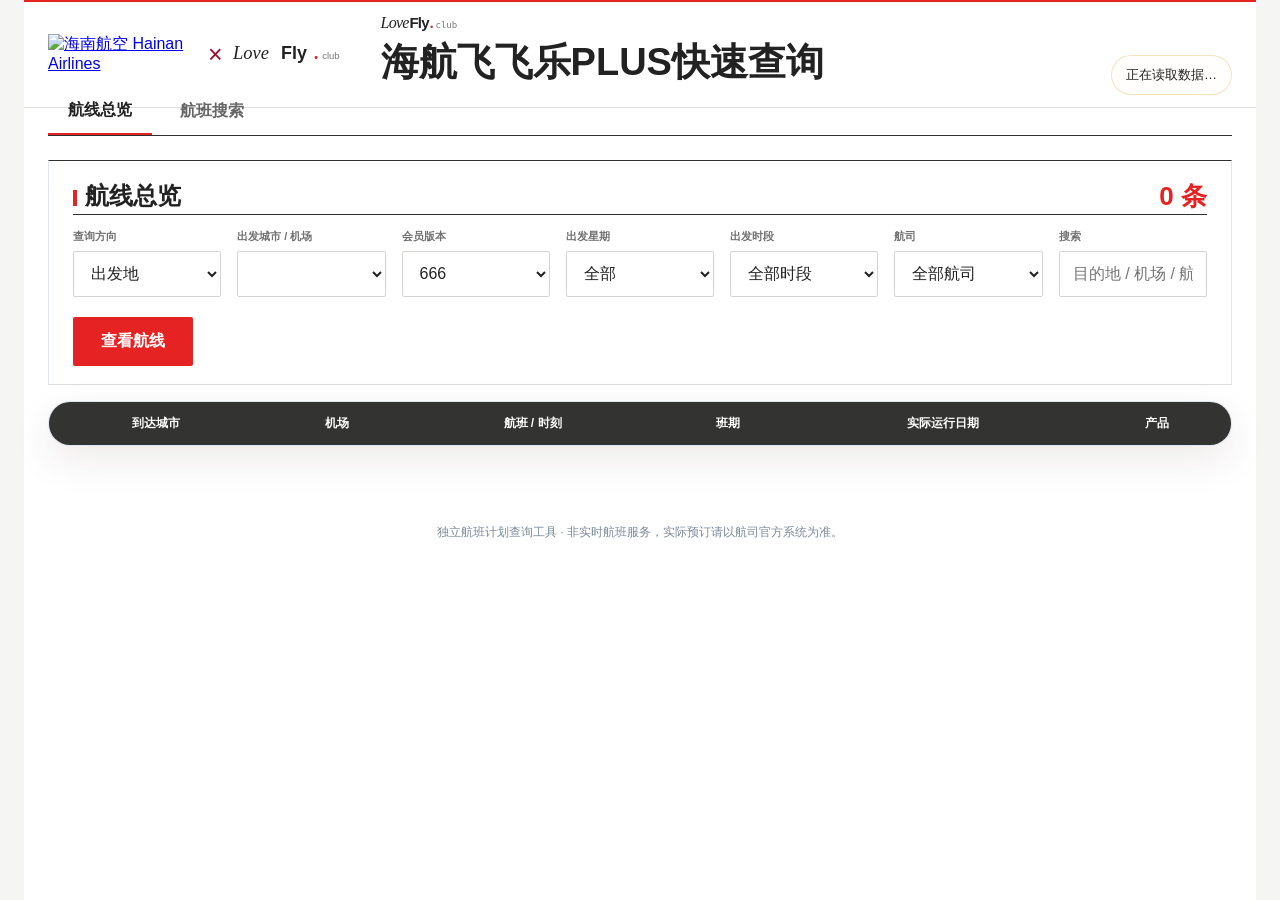
==== commit 4895d400: "Merge remote-tracking branch 'origin/main'" ====
--- a/public/index.html
+++ b/public/index.html
@@ -16,6 +16,7 @@
         <div class="carrier-heading">
           <div class="brand-lockup" aria-label="海南航空 × LoveFly.club"><a href="https://www.hnair.com/" target="_blank" rel="noreferrer" aria-label="海南航空官网"><img class="brand-logo brand-logo--hainan" src="https://www.hnair.com/image_new/logo.png" alt="海南航空 Hainan Airlines" /></a><span class="brand-join" aria-hidden="true">×</span><a href="https://lovefly.club/" target="_blank" rel="noreferrer" aria-label="LoveFly.club 官网"><img class="brand-logo brand-logo--lovefly" src="/lovefly-wordmark.svg" alt="LoveFly.club" /></a></div>
           <div>
+<a class="lovefly-signature" href="https://lovefly.club/" aria-label="返回 LoveFly.club"><span class="lf-love">Love</span><span class="lf-fly">Fly</span><span class="lf-dot">.</span><span class="lf-club">club</span></a>
           <h1>海航飞飞乐PLUS快速查询</h1>
         </div>
         </div>
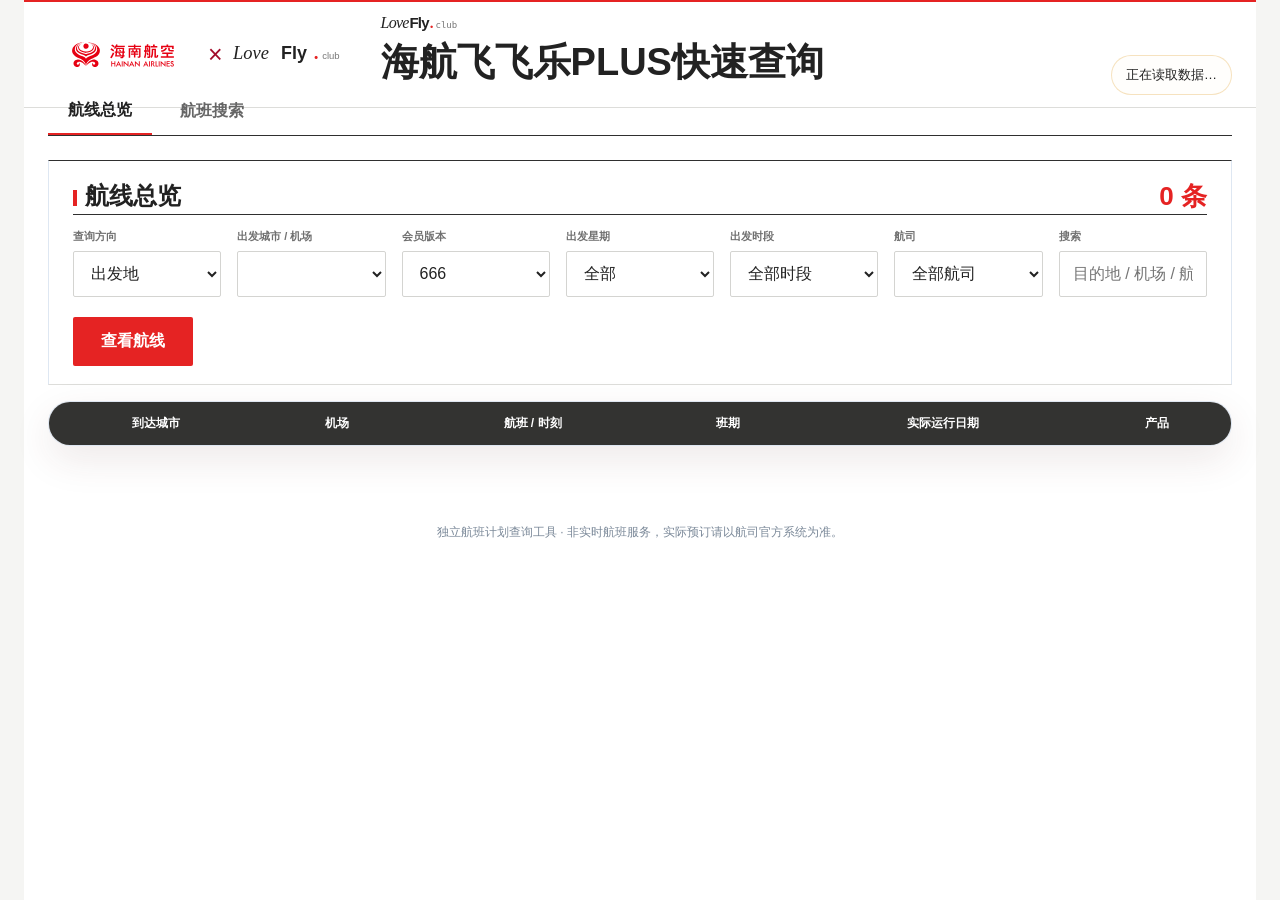
==== commit 32cb1c70: "fix: serve Hainan logo locally" ====
--- a/public/index.html
+++ b/public/index.html
@@ -14,7 +14,7 @@
     <header class="hero">
       <div class="hero-inner">
         <div class="carrier-heading">
-          <div class="brand-lockup" aria-label="海南航空 × LoveFly.club"><a href="https://www.hnair.com/" target="_blank" rel="noreferrer" aria-label="海南航空官网"><img class="brand-logo brand-logo--hainan" src="https://www.hnair.com/image_new/logo.png" alt="海南航空 Hainan Airlines" /></a><span class="brand-join" aria-hidden="true">×</span><a href="https://lovefly.club/" target="_blank" rel="noreferrer" aria-label="LoveFly.club 官网"><img class="brand-logo brand-logo--lovefly" src="/lovefly-wordmark.svg" alt="LoveFly.club" /></a></div>
+          <div class="brand-lockup" aria-label="海南航空 × LoveFly.club"><a href="https://www.hnair.com/" target="_blank" rel="noreferrer" aria-label="海南航空官网"><img class="brand-logo brand-logo--hainan" src="/hainan-airlines-logo.svg" alt="海南航空 Hainan Airlines" /></a><span class="brand-join" aria-hidden="true">×</span><a href="https://lovefly.club/" target="_blank" rel="noreferrer" aria-label="LoveFly.club 官网"><img class="brand-logo brand-logo--lovefly" src="/lovefly-wordmark.svg" alt="LoveFly.club" /></a></div>
           <div>
 <a class="lovefly-signature" href="https://lovefly.club/" aria-label="返回 LoveFly.club"><span class="lf-love">Love</span><span class="lf-fly">Fly</span><span class="lf-dot">.</span><span class="lf-club">club</span></a>
           <h1>海航飞飞乐PLUS快速查询</h1>
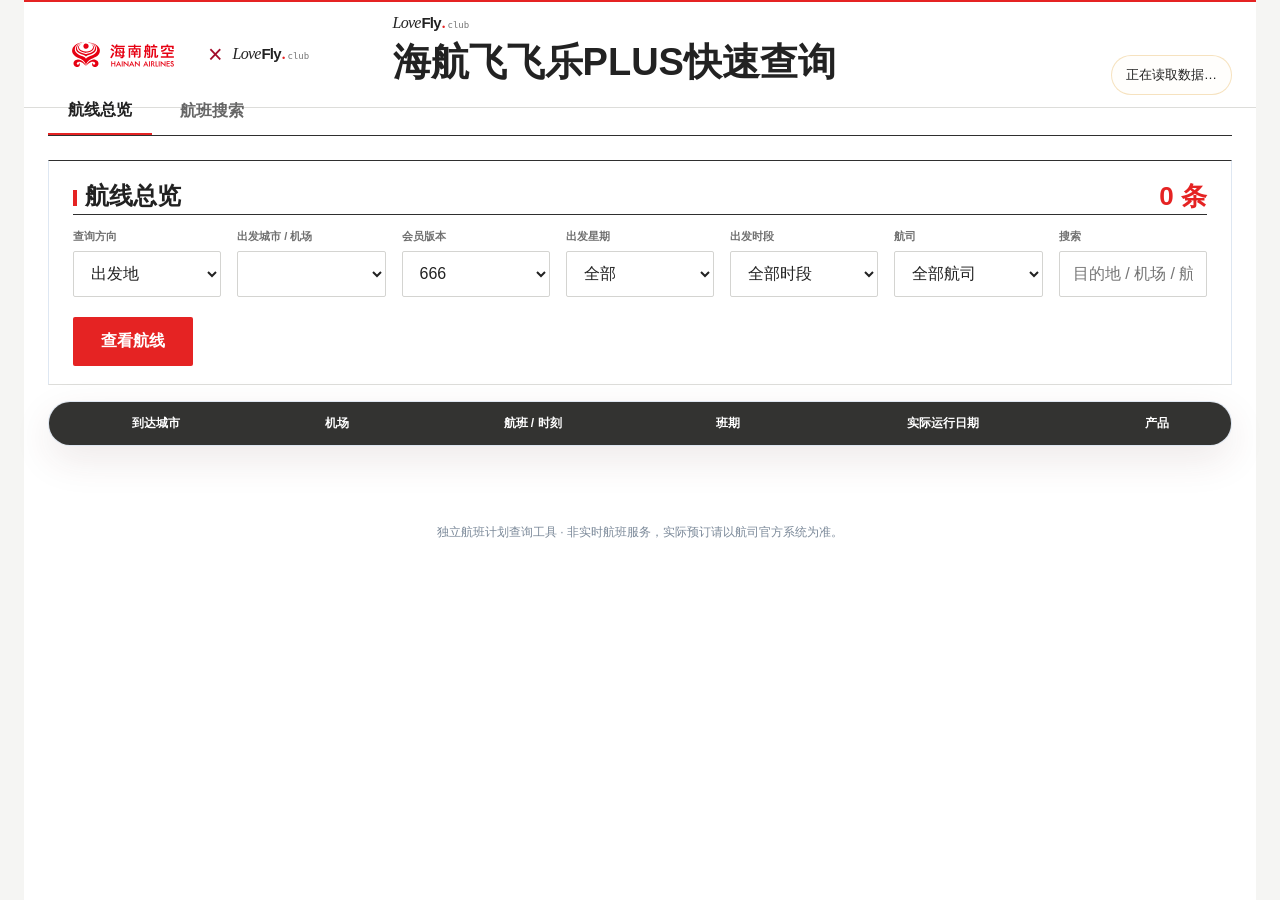
==== commit a0550665: "feat: add LoveFly hover branding" ====
--- a/public/index.html
+++ b/public/index.html
@@ -14,7 +14,7 @@
     <header class="hero">
       <div class="hero-inner">
         <div class="carrier-heading">
-          <div class="brand-lockup" aria-label="海南航空 × LoveFly.club"><a href="https://www.hnair.com/" target="_blank" rel="noreferrer" aria-label="海南航空官网"><img class="brand-logo brand-logo--hainan" src="/hainan-airlines-logo.svg" alt="海南航空 Hainan Airlines" /></a><span class="brand-join" aria-hidden="true">×</span><a href="https://lovefly.club/" target="_blank" rel="noreferrer" aria-label="LoveFly.club 官网"><img class="brand-logo brand-logo--lovefly" src="/lovefly-wordmark.svg" alt="LoveFly.club" /></a></div>
+          <div class="brand-lockup" aria-label="海南航空 × LoveFly.club"><a href="https://www.hnair.com/" target="_blank" rel="noreferrer" aria-label="海南航空官网"><img class="brand-logo brand-logo--hainan" src="/hainan-airlines-logo.svg" alt="海南航空 Hainan Airlines" /></a><span class="brand-join" aria-hidden="true">×</span><a class="lovefly-signature brand-logo--lovefly" href="https://lovefly.club/" target="_blank" rel="noreferrer" aria-label="LoveFly.club 官网"><span class="lf-love">Love</span><span class="lf-fly">Fly</span><span class="lf-dot">.</span><span class="lf-club">club</span></a></div>
           <div>
 <a class="lovefly-signature" href="https://lovefly.club/" aria-label="返回 LoveFly.club"><span class="lf-love">Love</span><span class="lf-fly">Fly</span><span class="lf-dot">.</span><span class="lf-club">club</span></a>
           <h1>海航飞飞乐PLUS快速查询</h1>
